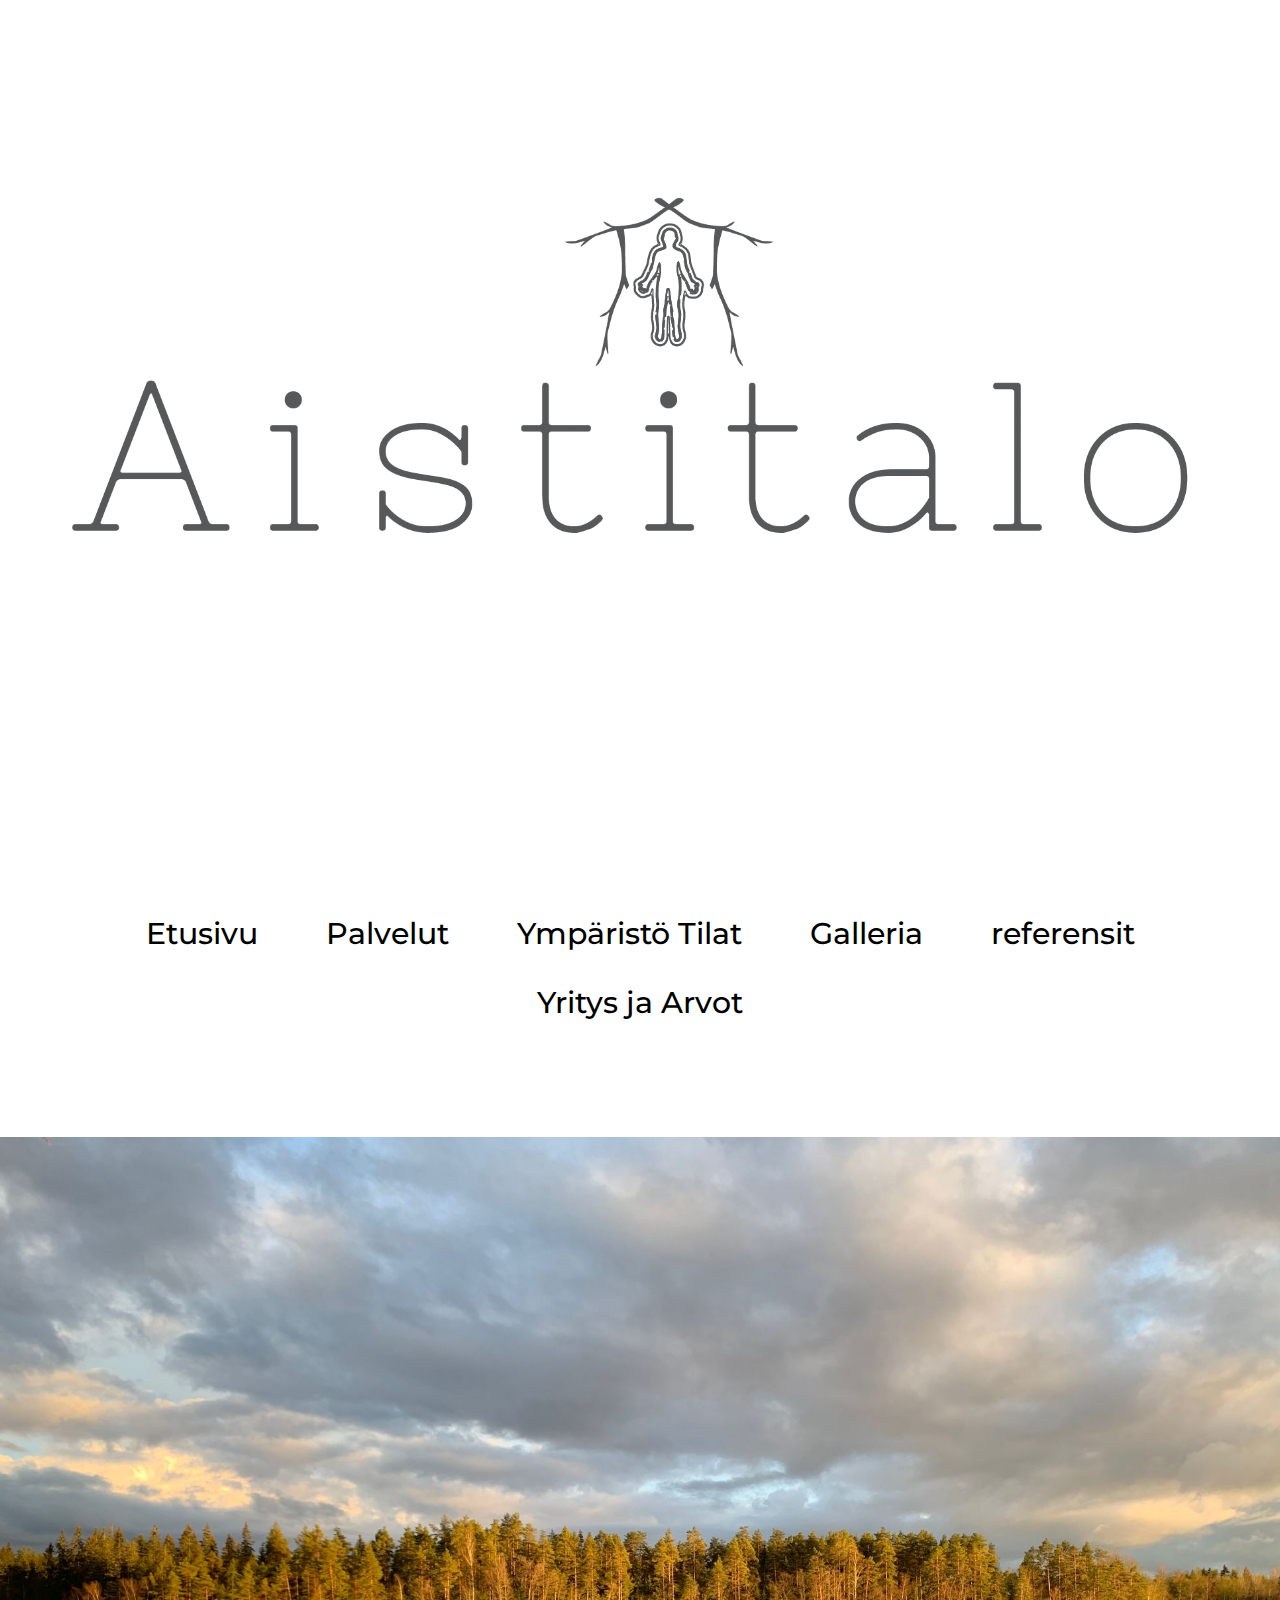
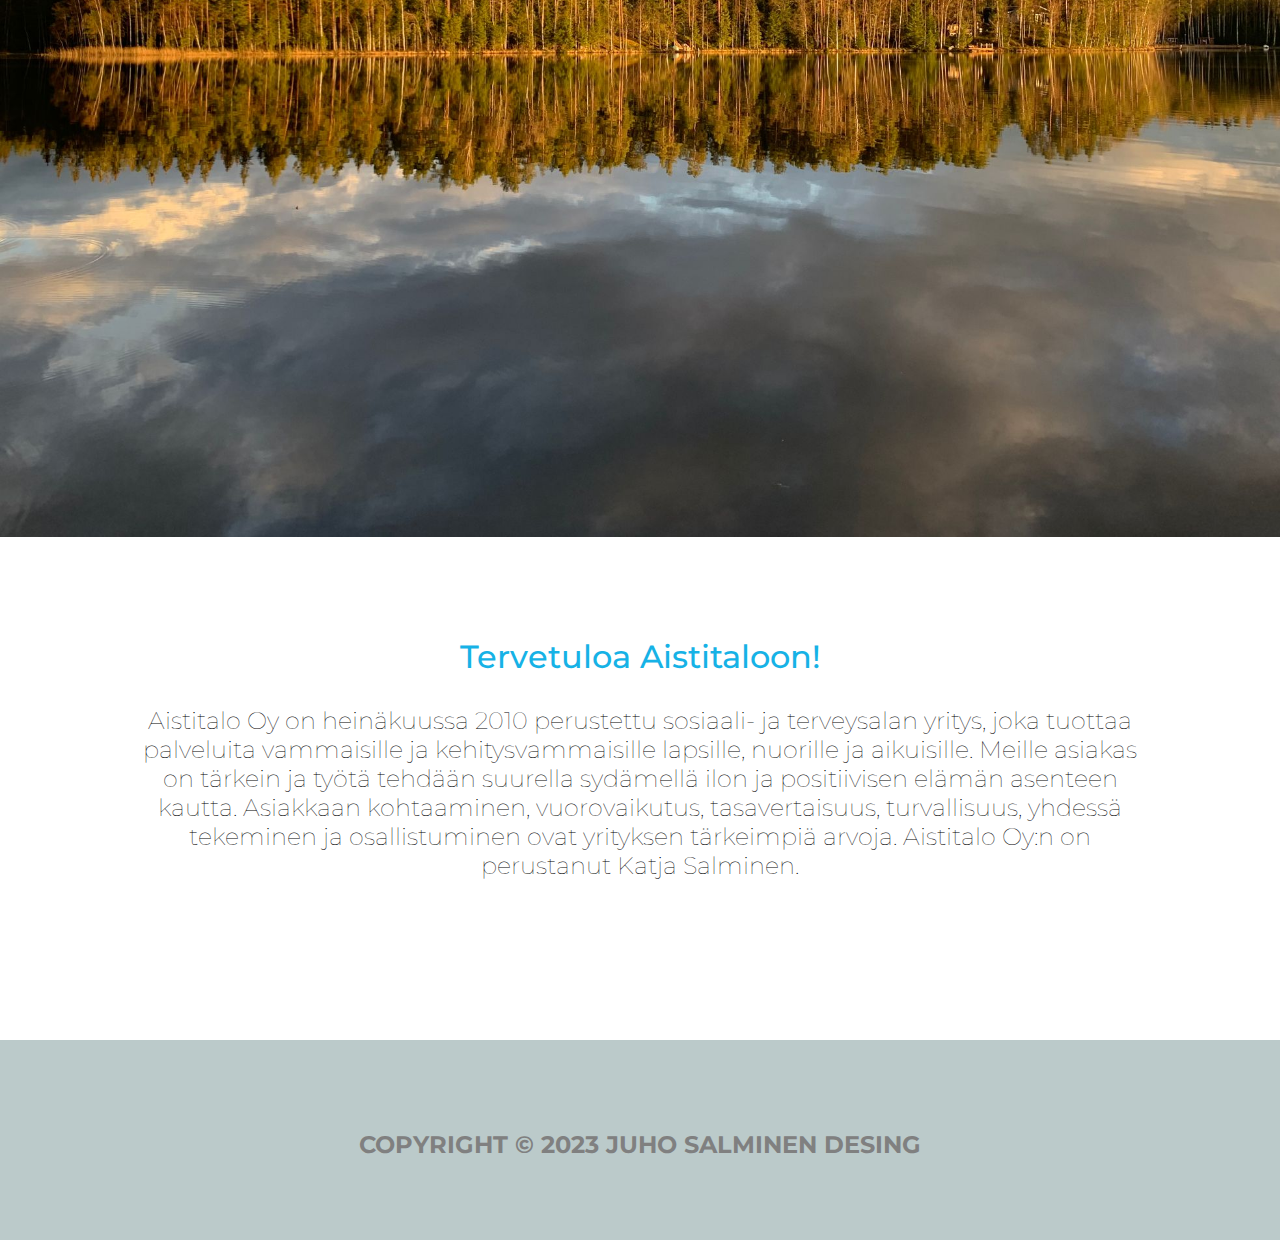
==== html/index.html @ 73e08d90 "Gallery and homepage" ====
<!DOCTYPE html>
<html>
    <head>
        <title>Aistitalo</title>
        <link rel="stylesheet" href="\css\style.css">
        <link rel="stylesheet" href="https://cdnjs.cloudflare.com/ajax/libs/font-awesome/6.4.2/css/all.min.css" integrity="sha512-z3gLpd7yknf1YoNbCzqRKc4qyor8gaKU1qmn+CShxbuBusANI9QpRohGBreCFkKxLhei6S9CQXFEbbKuqLg0DA==" crossorigin="anonymous" referrerpolicy="no-referrer" />
    </head>
    <body>
        <header>
            
            <img class="logo" src="\images\AistitaloLogo.png" alt="Aistitalo logo"> 
            <div class="linkit">
                <a class="link" href="https://www.facebook.com/aistitalo/"><i class="fa-brands fa-facebook" style="color: #2050a2;"></i></a>
                <a class="link" href="https://www.facebook.com/aistitalo/"><i class="fa-brands fa-square-instagram" style="color: #141415;"></i></a>
                <a class="link" href="https://twitter.com/aistitalo"><i class="fa-brands fa-square-x-twitter" style="color: #050505;"></i></a>
           </div>
            <nav class="navbar">
                <ul class="nav_links">
                    <li> <a href="\html\index.html" class="nav"> Etusivu </a></li>
                    <li> <a href="\html\palvelut.html" class="nav"> Palvelut </a></li>
                    <li> <a href="#" class="nav"> Ympäristö Tilat </a></li>
                    <li> <a href="\html\galleria.html"class="nav"> Galleria </a></li>
                    <li> <a href="#"class="nav"> referensit </a></li>
                    <li> <a href="#"class="nav"> Yritys ja Arvot </a></li>
                </ul>
        </nav>
        </header>
        
       <div>
        <img class="kuva" id="kuvat" src="" alt="aistitalo">
       </div>
       <div>
        <h1 class="otsikko"> Tervetuloa Aistitaloon!</h1>
        <h1 class="teksti">Aistitalo Oy on heinäkuussa 2010 perustettu sosiaali- ja terveysalan yritys, 
            joka tuottaa palveluita vammaisille ja kehitysvammaisille lapsille, nuorille ja aikuisille. 
            Meille asiakas on tärkein ja työtä tehdään suurella sydämellä ilon ja positiivisen elämän asenteen kautta. Asiakkaan kohtaaminen, vuorovaikutus, tasavertaisuus, turvallisuus, yhdessä tekeminen ja osallistuminen ovat yrityksen tärkeimpiä arvoja. Aistitalo Oy:n on perustanut Katja Salminen. </h1>
       </div> 

       <div class="alapalkki">
        <h1 class="copyright"> COPYRIGHT © 2023 JUHO SALMINEN DESING</h1>
       </div>
      <script src="/scripts/changePic.js"></script> 
    </body>
</html>
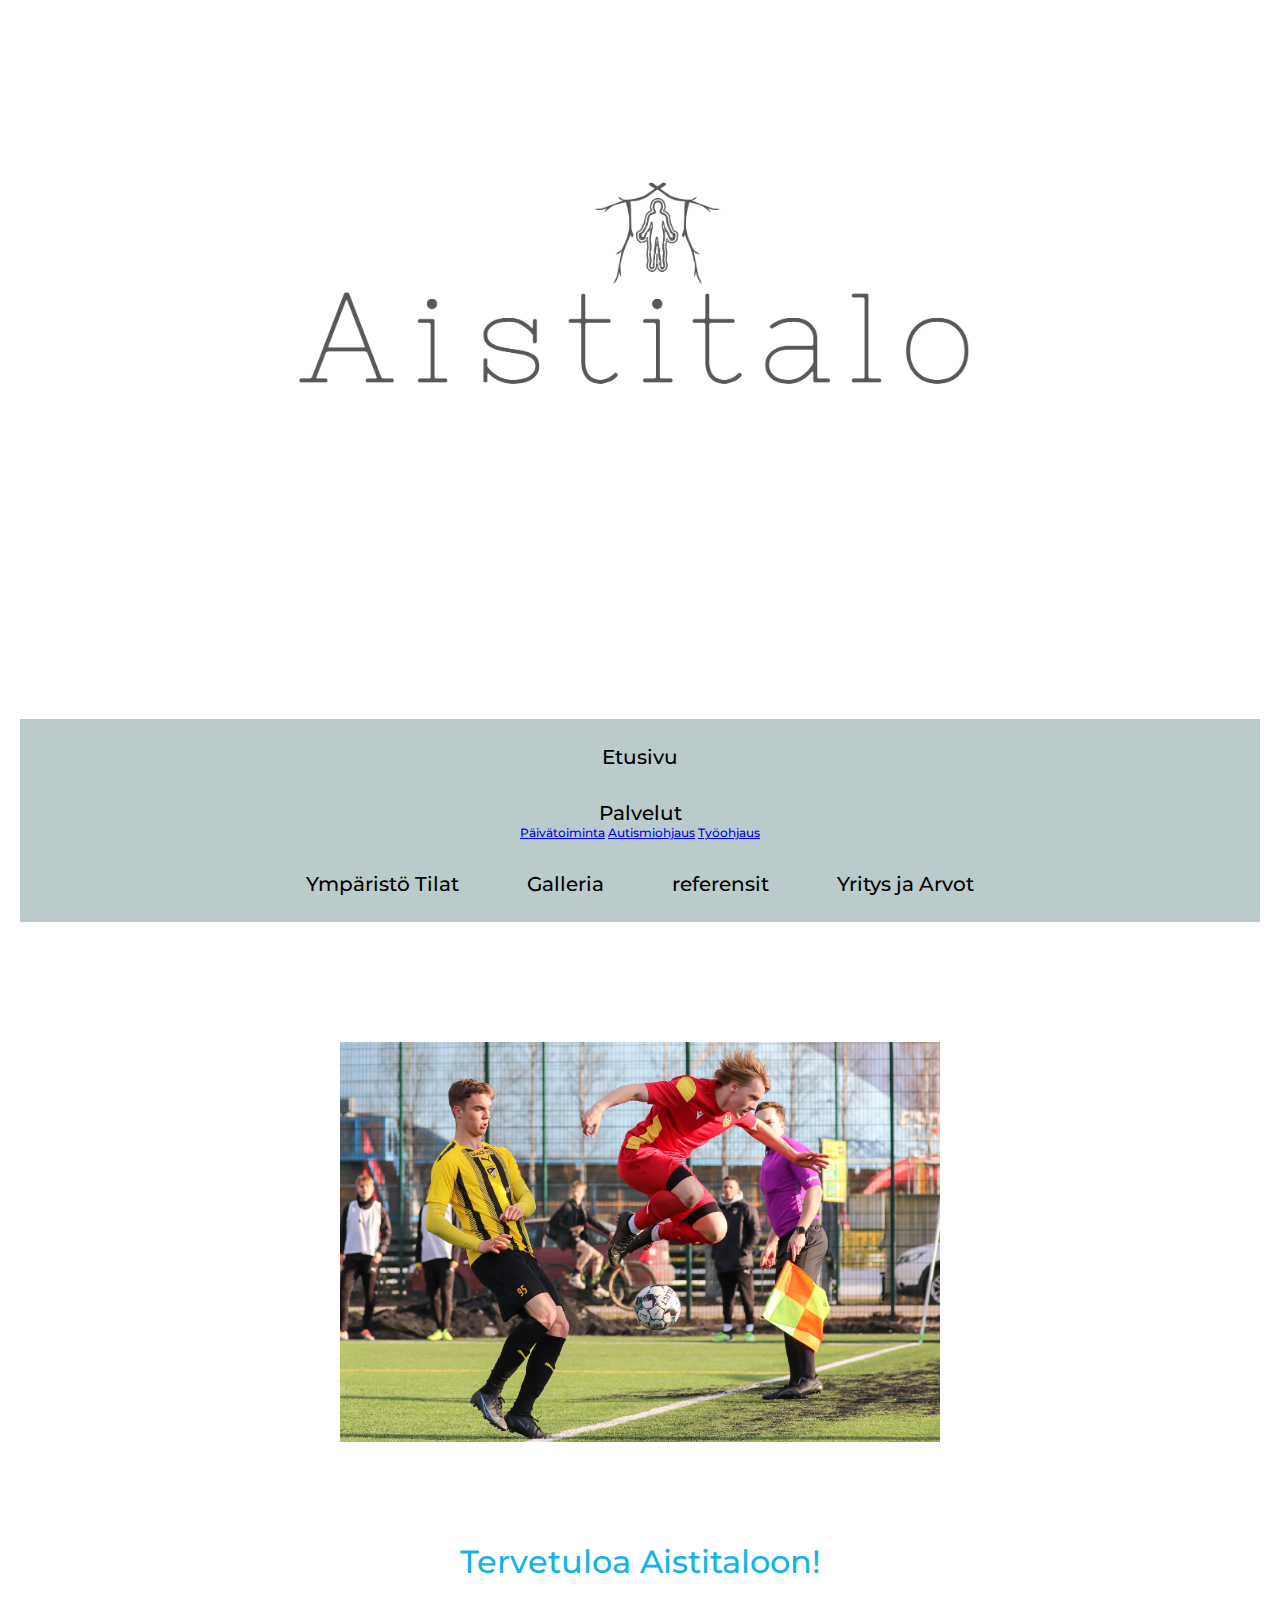
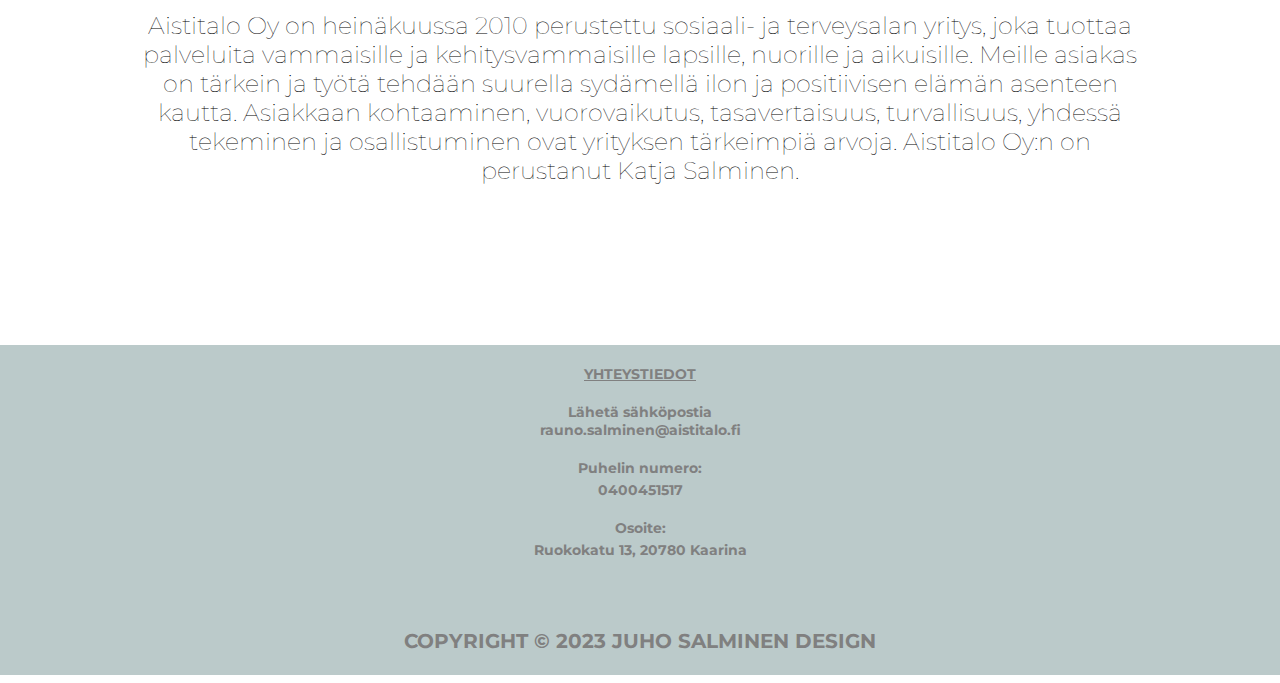
==== commit 58971f03: "dropdown" ====
--- a/html/index.html
+++ b/html/index.html
@@ -3,6 +3,8 @@
     <head>
         <title>Aistitalo</title>
         <link rel="stylesheet" href="\css\style.css">
+        <link rel="stylesheet" href="\css\header.css">
+        <link rel="stylesheet" href="\css\footer.css">
         <link rel="stylesheet" href="https://cdnjs.cloudflare.com/ajax/libs/font-awesome/6.4.2/css/all.min.css" integrity="sha512-z3gLpd7yknf1YoNbCzqRKc4qyor8gaKU1qmn+CShxbuBusANI9QpRohGBreCFkKxLhei6S9CQXFEbbKuqLg0DA==" crossorigin="anonymous" referrerpolicy="no-referrer" />
     </head>
     <body>
@@ -17,7 +19,15 @@
             <nav class="navbar">
                 <ul class="nav_links">
                     <li> <a href="\html\index.html" class="nav"> Etusivu </a></li>
-                    <li> <a href="\html\palvelut.html" class="nav"> Palvelut </a></li>
+                    <div class="dropdown">
+                        <li class="palvelu"> <a href="\html\palvelut.html" class="nav"> Palvelut </a>
+                            <div class="content">
+                                <a class="drop" href="#">Päivätoiminta</a>
+                                <a class="drop" href="#">Autismiohjaus</a>
+                                <a class="drop" href="#">Työohjaus</a>
+                            </div> 
+                        </li>
+                    </div>
                     <li> <a href="#" class="nav"> Ympäristö Tilat </a></li>
                     <li> <a href="\html\galleria.html"class="nav"> Galleria </a></li>
                     <li> <a href="#"class="nav"> referensit </a></li>
@@ -36,9 +46,19 @@
             Meille asiakas on tärkein ja työtä tehdään suurella sydämellä ilon ja positiivisen elämän asenteen kautta. Asiakkaan kohtaaminen, vuorovaikutus, tasavertaisuus, turvallisuus, yhdessä tekeminen ja osallistuminen ovat yrityksen tärkeimpiä arvoja. Aistitalo Oy:n on perustanut Katja Salminen. </h1>
        </div> 
 
-       <div class="alapalkki">
-        <h1 class="copyright"> COPYRIGHT © 2023 JUHO SALMINEN DESING</h1>
-       </div>
+       <footer>
+        <div class="alapalkki">
+            <h1 class="tiedot"><u>YHTEYSTIEDOT</u></h1>
+            <h1 class="tiedot">Lähetä sähköpostia</h1>
+            <a href="mailto: rauno.salminen@aistitalo.fi" class="email"> <i class="fa-solid fa-envelope" style="color: #0d0d0d;"></i>  rauno.salminen@aistitalo.fi</a>
+            <h1 class="tiedot">Puhelin numero:</h1>
+            <h1><i class="fa-solid fa-phone" style="color: #0f0f0f;"></i> 0400451517</h1>
+            <h1 class="tiedot">Osoite:</h1>
+            <a href="https://www.google.com/maps/place/Aistitalo+Oy/@60.4073305,22.4168365,15z/data=!4m6!3m5!1s0x468c73a3fe1cd36d:0x9b5deb7b1d10daa7!8m2!3d60.4073305!4d22.4168365!16s%2Fg%2F1tdb_8r8?hl=fi&entry=ttu" target="_blank"><h1><i class="fa-solid fa-location-dot" style="color: #0a0a0a;"></i> Ruokokatu 13, 20780 Kaarina</h1></a>
+            <h1 class="copyright"> COPYRIGHT © 2023 JUHO SALMINEN DESIGN</h1>
+        </div>
+    </footer>
+
       <script src="/scripts/changePic.js"></script> 
     </body>
 </html>